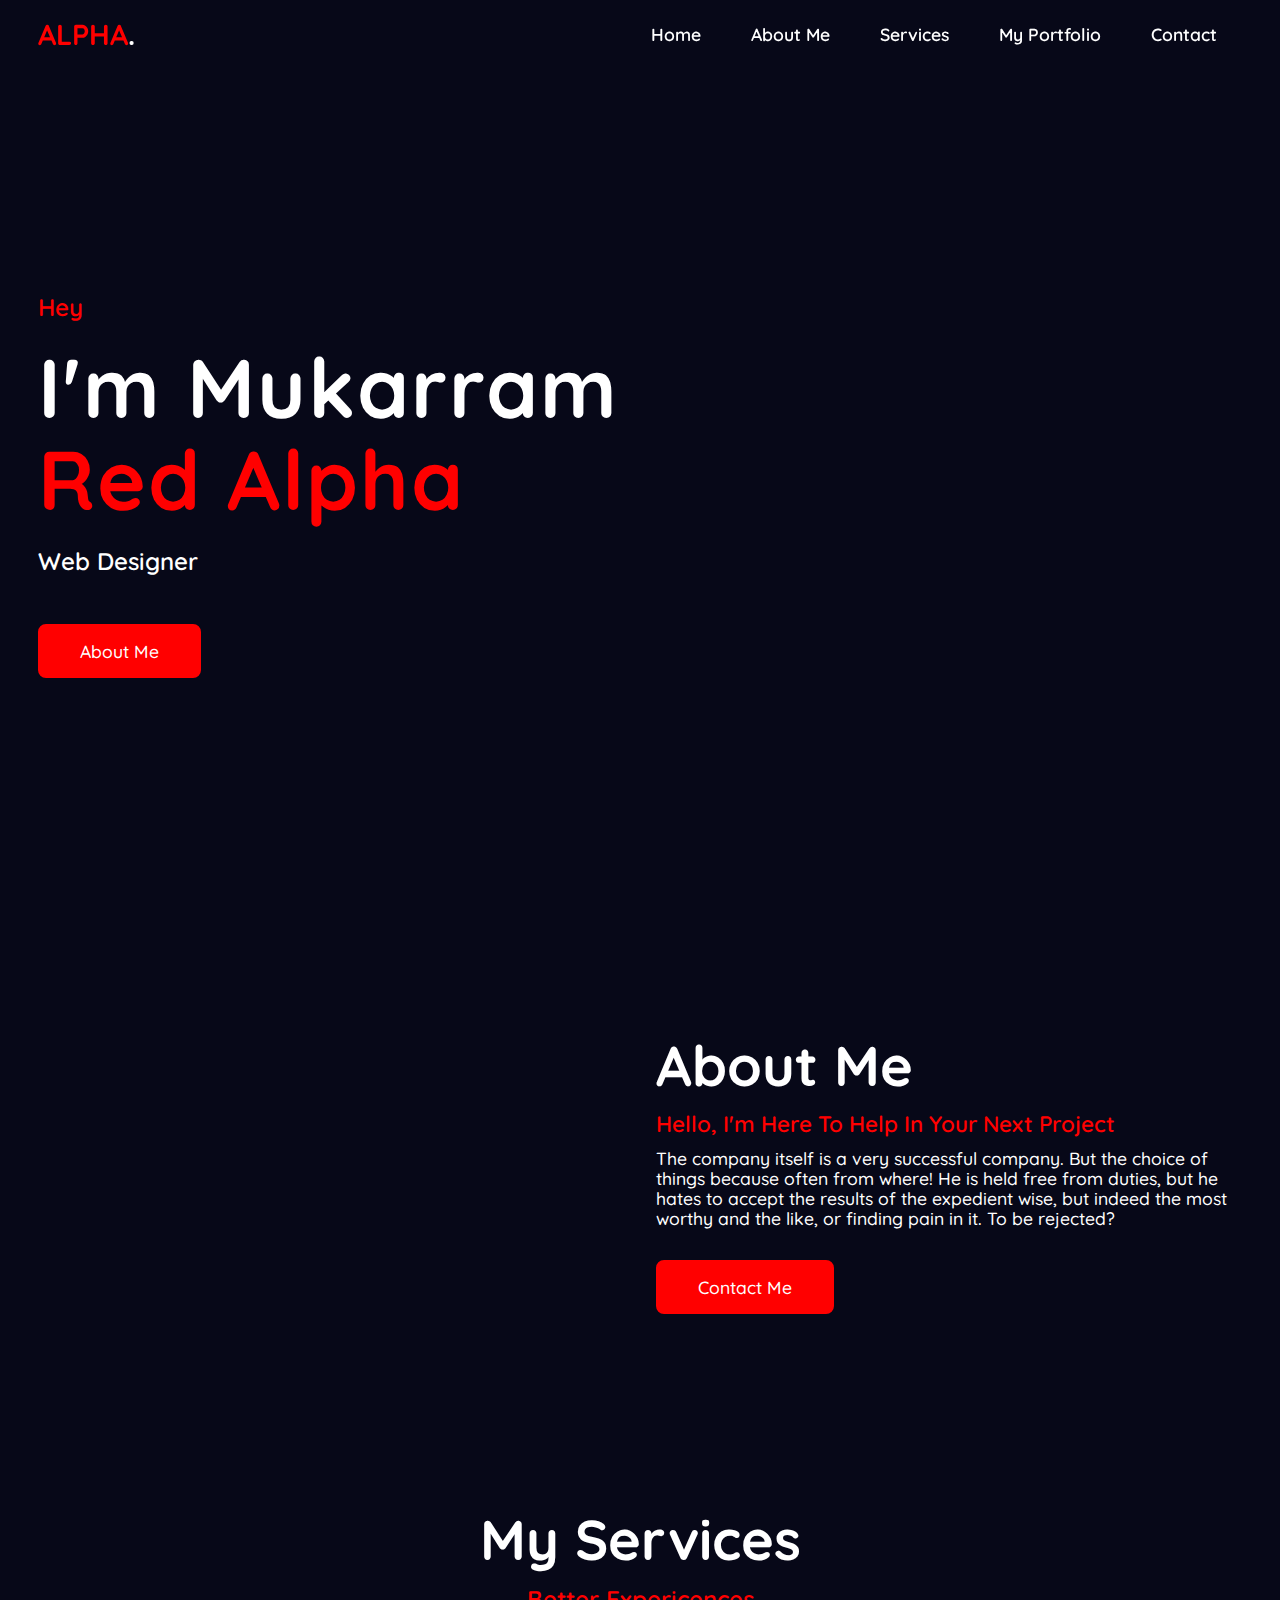
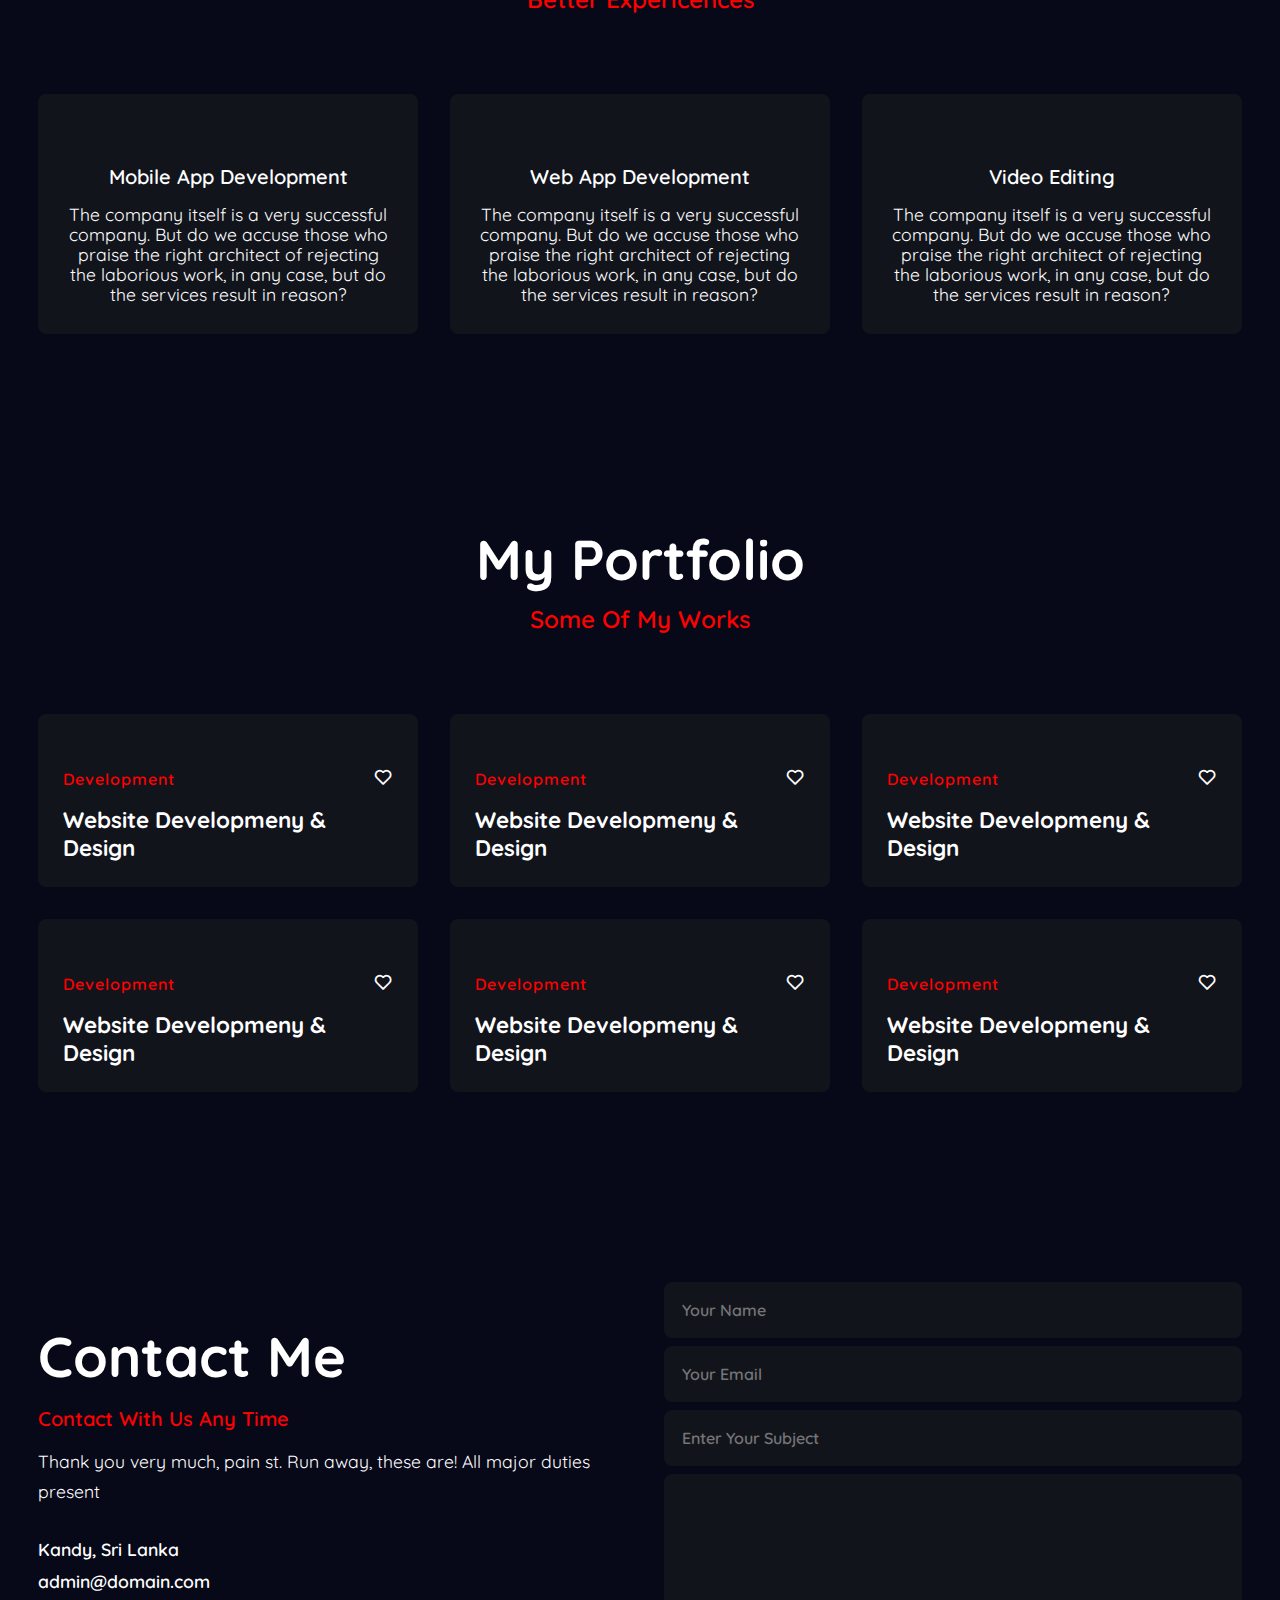
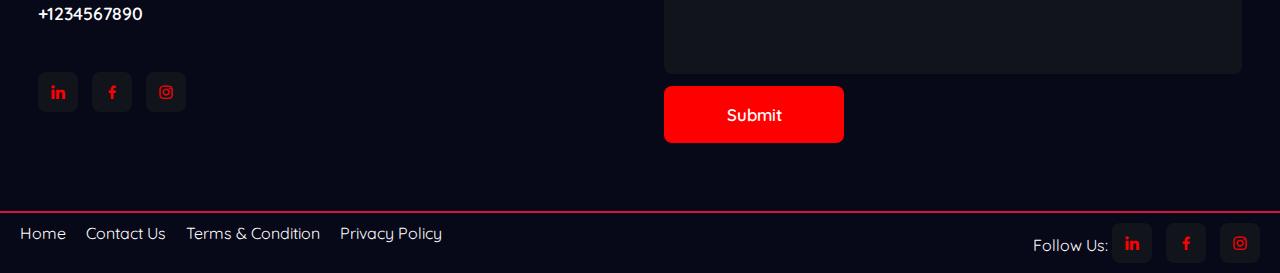
==== index.html @ 2d2770cf "Add files via upload" ====
<!DOCTYPE html>
<html>

<head>
	<meta charset="utf-8">
	<meta name="viewport" content="width=device-width, initial-scale=1">
	<title>Personal portfolio </title>
	<!---custom css link--->
	<link rel="stylesheet" type="text/css" href="style.css">
	<!--boxicons  -->
	<link rel="stylesheet" href="https://unpkg.com/boxicons@2.1.4/css/boxicons.min.css">

</head>

<body>

	<!-- Navbar Section Start-->
 
	<header>
		<a href="#" class="logo"><span>ALPHA</span>.</a>
		<div class="bx bx-menu" id="menu-icon"></div>

		<ul class="navbar">
			<li><a href="#home">Home</a></li>
			<li><a href="#about">About Me</a></li>
			<li><a href="#services">Services</a></li>
			<li><a href="#portfolio">My Portfolio</a></li>
			<li><a href="#contact">Contact</a></li>
		</ul>
	</header>

	<!-- Navbar Section End-->
	<!-- Home Section Start-->
	<section class="home" id="home">
		<div class="home-text">
			<h4>Hey</h4>
			<h1>I'm Mukarram <br> <span>Red Alpha</span></h1>
			<h3>Web Designer</h3>
			<a href="#about" class="btn">About Me</a>
		</div>
	</section>
	<!-- Home Section End-->


	<!-- About Section Start-->
	<section class="about" id="about">
		<div class="about-img">
			<img src="img/about.png" alt="">

		</div>
		<div class="about-content">
			<h2>About Me</h2>
			<h4>Hello, I'm Here To Help In Your Next Project</h4>
			<p>The company itself is a very successful company. But the choice of things because often from where! He is held free from duties, but he hates to accept the results of the expedient wise, but indeed the most worthy and the like, or finding pain in it. To be rejected?</p>
			<a href="#contact" class="btn">Contact Me</a>
		</div>

	</section>
	<!-- About Section End-->

	<!-- Services Section Start-->
	<section class="services" id="services">
		<div class="heading">
			<h2>My Services</h2>
			<h4>Better Expericences</h4>

		</div>
		<div class="services-content">
			<div class="box">
				<img src="img/serv1.png" alt="">
				<h3>Mobile App Development</h3>
				<p>The company itself is a very successful company. But do we accuse those who praise the right architect of rejecting the laborious work, in any case, but do the services result in reason?</p>
			</div>
			<div class="box">
				<img src="img/serv2.png" alt="">
				<h3>Web App Development</h3>
				<p>The company itself is a very successful company. But do we accuse those who praise the right architect of rejecting the laborious work, in any case, but do the services result in reason?</p>
			</div>
			<div class="box">
				<img src="img/serv3.png" alt="">
				<h3>Video Editing</h3>
				<p>The company itself is a very successful company. But do we accuse those who praise the right architect of rejecting the laborious work, in any case, but do the services result in reason?</p>
			</div>
		</div>

	</section>
	<!-- Services Section End -->


	<!-- Portfolio Section start -->
	<section class="portfolio" id="portfolio">
		<div class="heading">
			<h2>My Portfolio</h2>
			<h4>Some Of My Works</h4>

		</div>
		<div class="portfolio-content">
			<div class="port">
				<img src="img/port1.jpg" alt="">
				<div class="main-box">
					<div class="box-text">
						<h5>Development</h5>
					</div>
					<div class="box-icon">
						<i class="bx bx-heart"></i>
					</div>
				</div>
				<h3>Website Developmeny & Design</h3>
			</div>
			<div class="port">
				<img src="img/port2.jpg" alt="">
				<div class="main-box">
					<div class="box-text">
						<h5>Development</h5>
					</div>
					<div class="box-icon">
						<i class="bx bx-heart"></i>
					</div>
				</div>
				<h3>Website Developmeny & Design</h3>
			</div>
			<div class="port">
				<img src="img/port3.jpg" alt="">
				<div class="main-box">
					<div class="box-text">
						<h5>Development</h5>
					</div>
					<div class="box-icon">
						<i class="bx bx-heart"></i>
					</div>
				</div>
				<h3>Website Developmeny & Design</h3>
			</div>
			<div class="port">
				<img src="img/portfolio5.jpg" alt="">
				<div class="main-box">
					<div class="box-text">
						<h5>Development</h5>
					</div>
					<div class="box-icon">
						<i class="bx bx-heart"></i>
					</div>
				</div>
				<h3>Website Developmeny & Design</h3>
			</div>
			<div class="port">
				<img src="img/portfolio4.jpg" alt="">
				<div class="main-box">
					<div class="box-text">
						<h5>Development</h5>
					</div>
					<div class="box-icon">
						<i class="bx bx-heart"></i>
					</div>
				</div>
				<h3>Website Developmeny & Design</h3>
			</div>
			<div class="port">
				<img src="img/port1.jpg" alt="">
				<div class="main-box">
					<div class="box-text">
						<h5>Development</h5>
					</div>
					<div class="box-icon">
						<i class="bx bx-heart"></i>
					</div>
				</div>
				<h3>Website Developmeny & Design</h3>
			</div>
		</div>
	</section>

	<!-- Portfolio Section End -->


	<!-- Contact Section Start -->
	<section id="contact" class="contact">
		<div class="contact-text">
			<h2>Contact Me</h2>
			<h4>Contact With Us Any Time</h4>
			<p>Thank you very much, pain st. Run away, these are! All major duties present</p>
			<div class="contact-list">
				<li>Kandy, Sri Lanka</li>
				<li>admin@domain.com</li>
				<li>+1234567890</li>
			</div>
			<div class="social-icons">
				<a href="#"><i class="bx bxl-linkedin"></i></a>
				<a href="#"><i class="bx bxl-facebook"></i></a>
				<a href="#"><i class="bx bxl-instagram"></i></a>

			</div>
		</div>
		<div class="contact-form">
			<form>
				<input type="text" placeholder="Your Name">
				<input type="email" placeholder="Your Email">
				<input type="text" placeholder="Enter Your Subject">
				<textarea name="" id="" cols="30" rows="10" placeholder="Enter Your Message">

				 </textarea>
				<input type="submit" value="Submit" class="send">

			</form>
		</div>
	</section>

	<!-- Contact Section End -->
	<div class="hr"></div>
	<div class="copyright">
		<div class="links">
			<a href="#"><span>Home</span></a>
			<a href="#"><span>Contact Us</span></a>
			<a href="#"><span>Terms & Condition</span></a>
			<a href="#"><span>Privacy Policy</span></a>

		</div>
		<div class="social-icons">
			<span>Follow Us:</span>
			<a href="#"><i class="bx bxl-linkedin"></i></a>
			<a href="#"><i class="bx bxl-facebook"></i></a>
			<a href="#"><i class="bx bxl-instagram"></i></a>

		</div>
	</div>

	<!---custom js link--->
	<script src="script.js"></script>
	
</body>

</html>
---- style.css ----
/* Google Fonts */
@import url("https://fonts.googleapis.com/css2?family=Quicksand:wght@300;400;500;600;700&display=swap");

* {
	padding: 0;
	margin: 0;
	box-sizing: border-box;
	font-family: 'Quicksand', sans-serif;
	list-style: none;
	text-decoration: none;
	scroll-behavior: smooth;
}


:root {
	--bg-color: #070818;
	--text-color: #fff;
	--main-color: red;
	--second-color: white;
	--other-color: #12141c;
	--heading-font: 5.2rem;
	--second-heading: 3.5rem;
	--paragraph-font: 1.1rem;
}

body {
	background: var(--bg-color);
	color: var(--text-color);
}

header {
	position: fixed;
	right: 0;
	top: 0;
	width: 100%;
	z-index: 1000;
	display: flex;
	align-items: center;
	justify-content: space-between;
	padding: 22px 16%;
	border-bottom: 1px solid transparent;
	transition: all 0.5s ease-in-out;
}

.logo {
	color: var(--text-color);
	font-size: 1.8rem;
	font-weight: 800;
}

.logo span {
	color: var(--main-color);
}

.navbar {
	display: flex;
}

.navbar a {
	color: var(--second-color);
	font-size: var(--paragraph-font);
	font-weight: 600;
	padding: 10px 25px;
	border-radius: 0.5rem;
	transition: all 0.5s ease-in-out;

}

.navbar a:hover {
	color: var(--main-color);
}

#menu-icon {
	font-size: 3rem;
	color: var(--text-color);
	z-index: 10001;
	cursor: pointer;
	display: none;
}

section {
	padding: 160px 16% 90px;
}

.home {
	height: 100vh;
	width: 100%;
	position: relative;
	background: url(./img/bg.jpg);
	background-position: center;
	background-size: cover;
	display: flex;
	align-items: center;
	justify-content: flex-start;
}

.home-text h1 {
	margin: 20px 0;
	font-size: var(--heading-font);
	font-weight: bold;
	line-height: 1.1;
	letter-spacing: 2px;
}

.home-text h1 span {
	color: var(--main-color);
}

.home-text h4 {
	color: var(--main-color);
	font-size: 24px;
	font-weight: 600;
}

.home-text h3 {
	font-size: 1.5rem;
	font-weight: 600;
	margin-bottom: 3rem;
}

.btn {
	display: inline-block;
	padding: 14px 40px;
	background: var(--main-color);
	font-size: var(--paragraph-font);
	font-weight: 500;
	color: var(--text-color);
	border-radius: 0.5rem;
	border: 2px solid var(--main-color);
	transition: all 0.5s ease;
}

.btn:hover {
	transform: scale(1.01) translateY(-6px);
	background: transparent;
	border: 2px solid var(--main-color);
}

header.sticky { 
	padding: 20px 3%;
	background: var(--bg-color);
	border-bottom: 1px solid #0e1630;
}

.about {
	display: grid;
	grid-template-columns: repeat(2, 1fr);
	align-items: center;
	gap: 2rem;
}

.about-img img {
	height: auto;
	max-width: 460px;
	border-radius: 4px;
	width: 100%;
}

.about-content h4 {
	margin: 10px 0;
	color: var(--main-color);
	font-size: 1.4rem;
	font-weight: 600;
}

.about-content h2 {
	font-size: var(--second-heading);
}

.about-content p {
	color: var(--second-color);
	font-size: var(--paragraph-font);
	line-height: 20px;
	margin-bottom: 2rem;
	font-weight: 500;
}

.heading {
	text-align: center;
}

.heading h2 {
	font-size: var(--second-heading);
	margin-bottom: 10px;
}

.heading h4 {
	color: var(--main-color);
	font-size: 24px;
	font-weight: 600;
}

.services-content {
	display: grid;
	grid-template-columns: repeat(auto-fit, minmax(300px, auto));
	align-items: center;
	text-align: center;
	gap: 2rem;
	margin-top: 5rem;
}

.box {
	padding: 30px;
	background: #12141c;
	border-top: 5px solid transparent;
	border-radius: 0.5rem;
	transform: all 0.5s ease;
	cursor: pointer;
}

.box h3 {
	font-size: 20px;
	font-weight: 600;
	transform: all 0.5s ease;
	margin: 15px 0;
}

.box p {
	line-height: 20px;
	color: var(--second-color);
	font-size: var(--paragraph-font);
}

.box:hover {
	transform: scale(1.01) translateY(-6px);
	border-bottom: 5px solid var(--main-color);
}

.box:hover h3 {
	color: var(--main-color);
}



.portfolio-content {
	display: grid;
	grid-template-columns: repeat(auto-fit, minmax(300px, auto));
	align-items: center;
	gap: 2rem;
	margin-top: 5rem;
}

.port img {
	height: auto;
	width: 100%;
	border-radius: 0.5rem;
	margin-bottom: 1.5rem;

}

.port {
	padding: 25px;
	background: #12141c;
	border-radius: 0.5rem;
	transition: 0.5s ease all;


}

.port:hover {
	box-shadow: 0px 0px 10px 0px rgb(173, 173, 173);
	transform: scale(1.02) translateY(-6px);
	cursor: pointer;
}

.port h3 {
	font-size: 1.4rem;
	font-weight: 700;
}

.port h5 {
	color: var(--main-color);
	font-size: 1rem;
	font-weight: 600;
	letter-spacing: 1px;
}

.main-box {
	display: flex;
	align-items: center;
	justify-content: space-between;
	margin-bottom: 1rem;
}

.box-icon i {
	font-size: 20px;
}


.contact {
	display: grid;
	grid-template-columns: repeat(2, 1fr);
	align-items: center;
	gap: 3rem;
}

.contact-text h4 {
	margin: 15px 0;
	color: var(--main-color);
	font-size: 20px;
	font-weight: 600;
}

.contact-text h2 {
	font-size: var(--second-heading);
}

.contact-text p {
	color: var(--second-color);
	font-size: var(--paragraph-font);
	line-height: 30px;
	margin-bottom: 2rem;
}

.contact-list {
	margin-bottom: 3rem;
}

.contact-list li {
	margin-bottom: 10px;
	display: block;
	color: var(--second-color);
	font-weight: 600;
	font-size: var(--paragraph-font);

}


.social-icons i {
	height: 40px;
	width: 40px;
	border-radius: 0.5rem;
	background: var(--other-color);
	color: var(--main-color);
	display: inline-flex;
	justify-content: center;
	align-items: center;
	font-size: 18px;
	margin-right: 10px;
	transition: all 0.5s ease;
}

.social-icons i:hover {
	transform: scale(1.01) translateY(-6px);
	color: var(--text-color);
	background: var(--main-color);
}

.contact-form form {
	position: relative;
}

.contact-form form input,
form textarea {
	border: none;
	outline: none;
	width: 100%;
	padding: 18px;
	background: var(--other-color);
	color: var(--text-color);
	font-size: 1rem;
	font-weight: 600;
	margin-bottom: 0.5rem;
	border-radius: 0.5rem;
	transition: 0.5s;
}

.contact-form form input:focus,
form textarea:focus {
	color: var(--main-color);
}

.contact-form textarea {
	resize: none;
	height: 200px;
}

.contact-form form .send {
	display: inline-block;
	font-size: 1.05rem;
	font-weight: 600;
	background: var(--main-color);
	color: var(--text-color);
	cursor: pointer;
	width: 180px;
}



.copyright {
	justify-content: space-between;
	text-align: center;
	display: flex;
	padding: 10px 10px 10px 10px;
}

.hr {
	width: 100%;
	height: 2px;
	background: crimson;
}

.copyright .links {
	display: flex;
}

.copyright .links a {
	padding-left: 10px;
	padding-right: 10px;
	color: var(--text-color);
}

.copyright .links a span:hover {
	color: var(--main-color);
}




/* Responsive */


@media (max-width: 1325px) {
	header {
		padding: 16px 3%;
	}

	header .sticky {
		padding: 20px 3%;
	}
	section {
		padding: 130px 3% 60px;
	}
}

@media (max-width: 970px) {
	:root {
		--heading-font: 4.2rem;
		--second-heading: 2.7rem;
		--paragraph-font: 1rem;
	}

	section {
		padding: 70px 3% 60px;
	}

	.home {
		height: 85vh;
	}

	.about {
		grid-template-columns: 1fr;
	}

	.about-img {
		text-align: center;
	}

	.contact {
		grid-template-columns: 1fr;
	}
}

@media (max-width: 830px) {
	:root {
		--heading-font: 3.7rem;
		--second-heading: 2.4rem;
		--paragraph-font: 1rem;
	}
	#menu-icon {
		display: block;
	}

	.navbar {
		position: absolute;
		top: -600px;
		right: 0;
		left: 0;
		display: flex;
		flex-direction: column;
		background: var(--other-color);
		text-align: left;
		transition: all 0.5s ease;
	}

	.navbar a {
		display: block;
		padding: 1rem;
		margin: 1rem;
	}

	.navbar.active {
		top: 100%;
	}

	
}
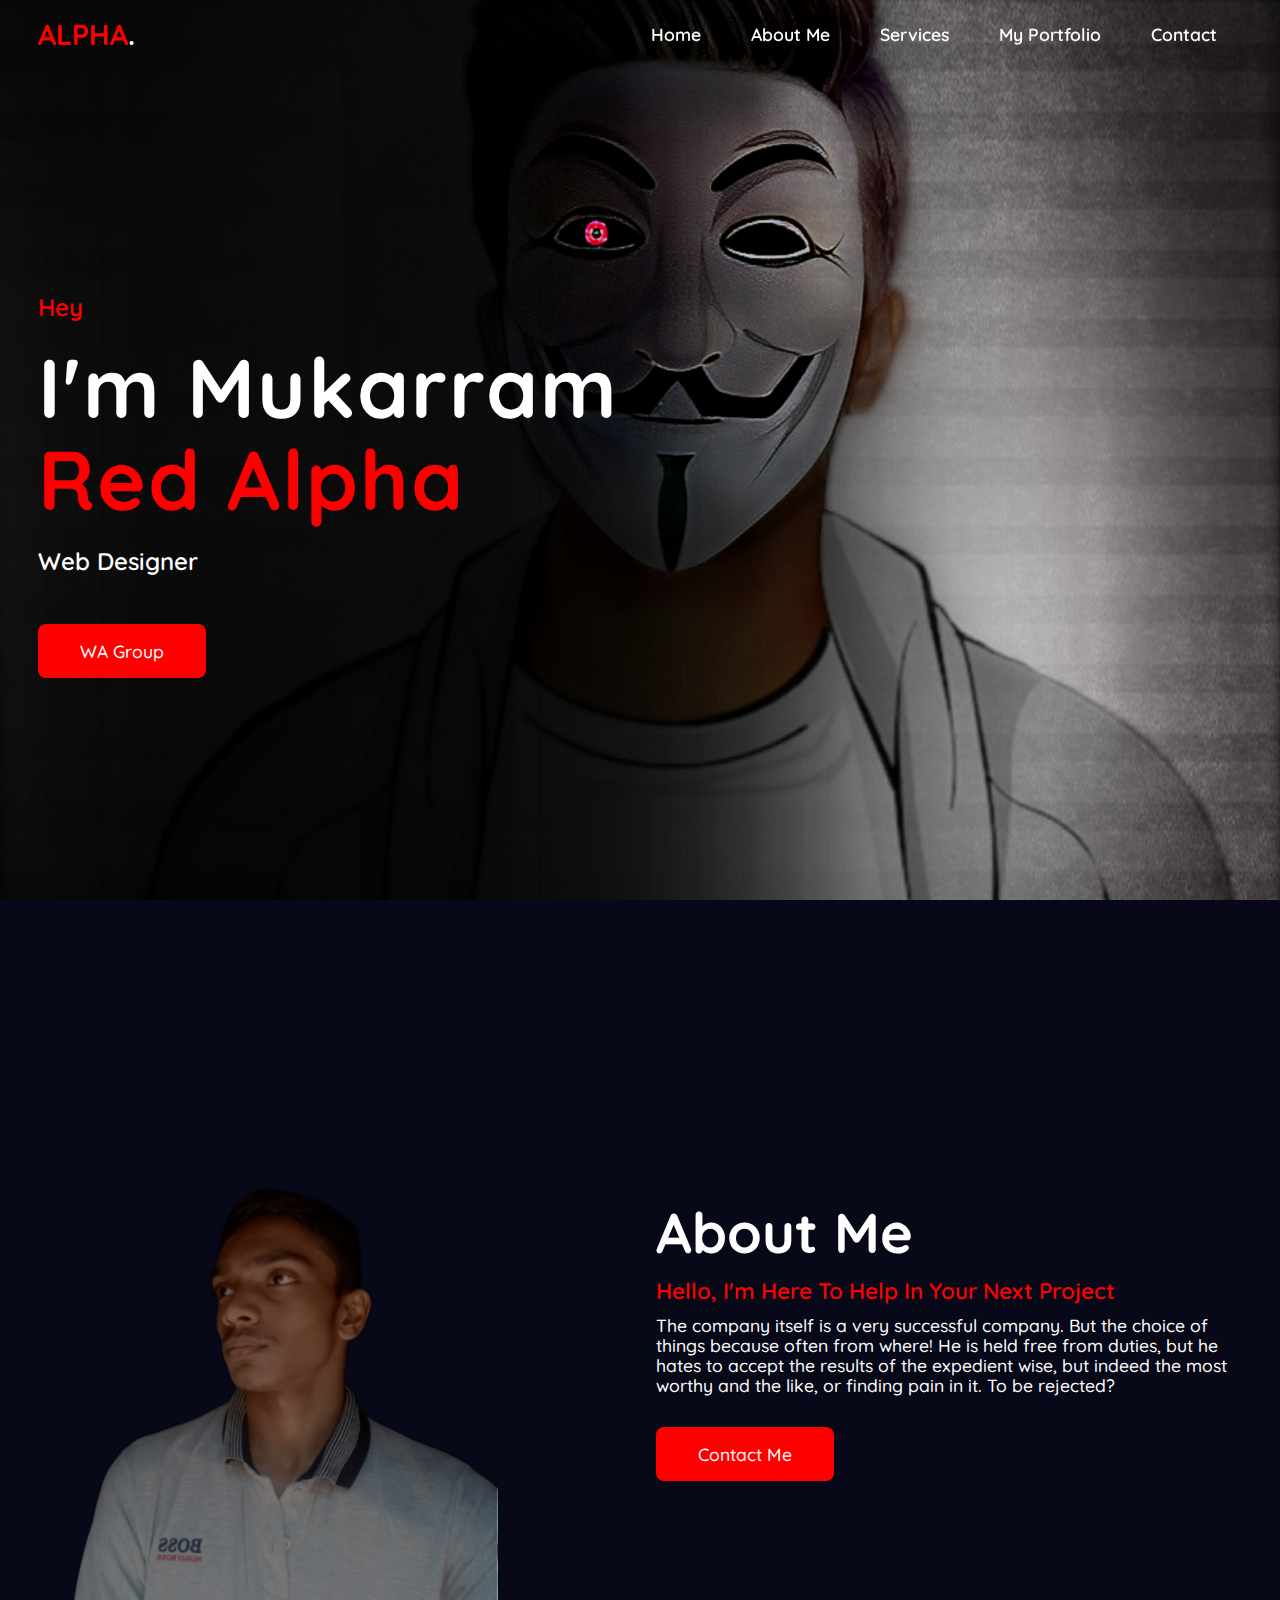
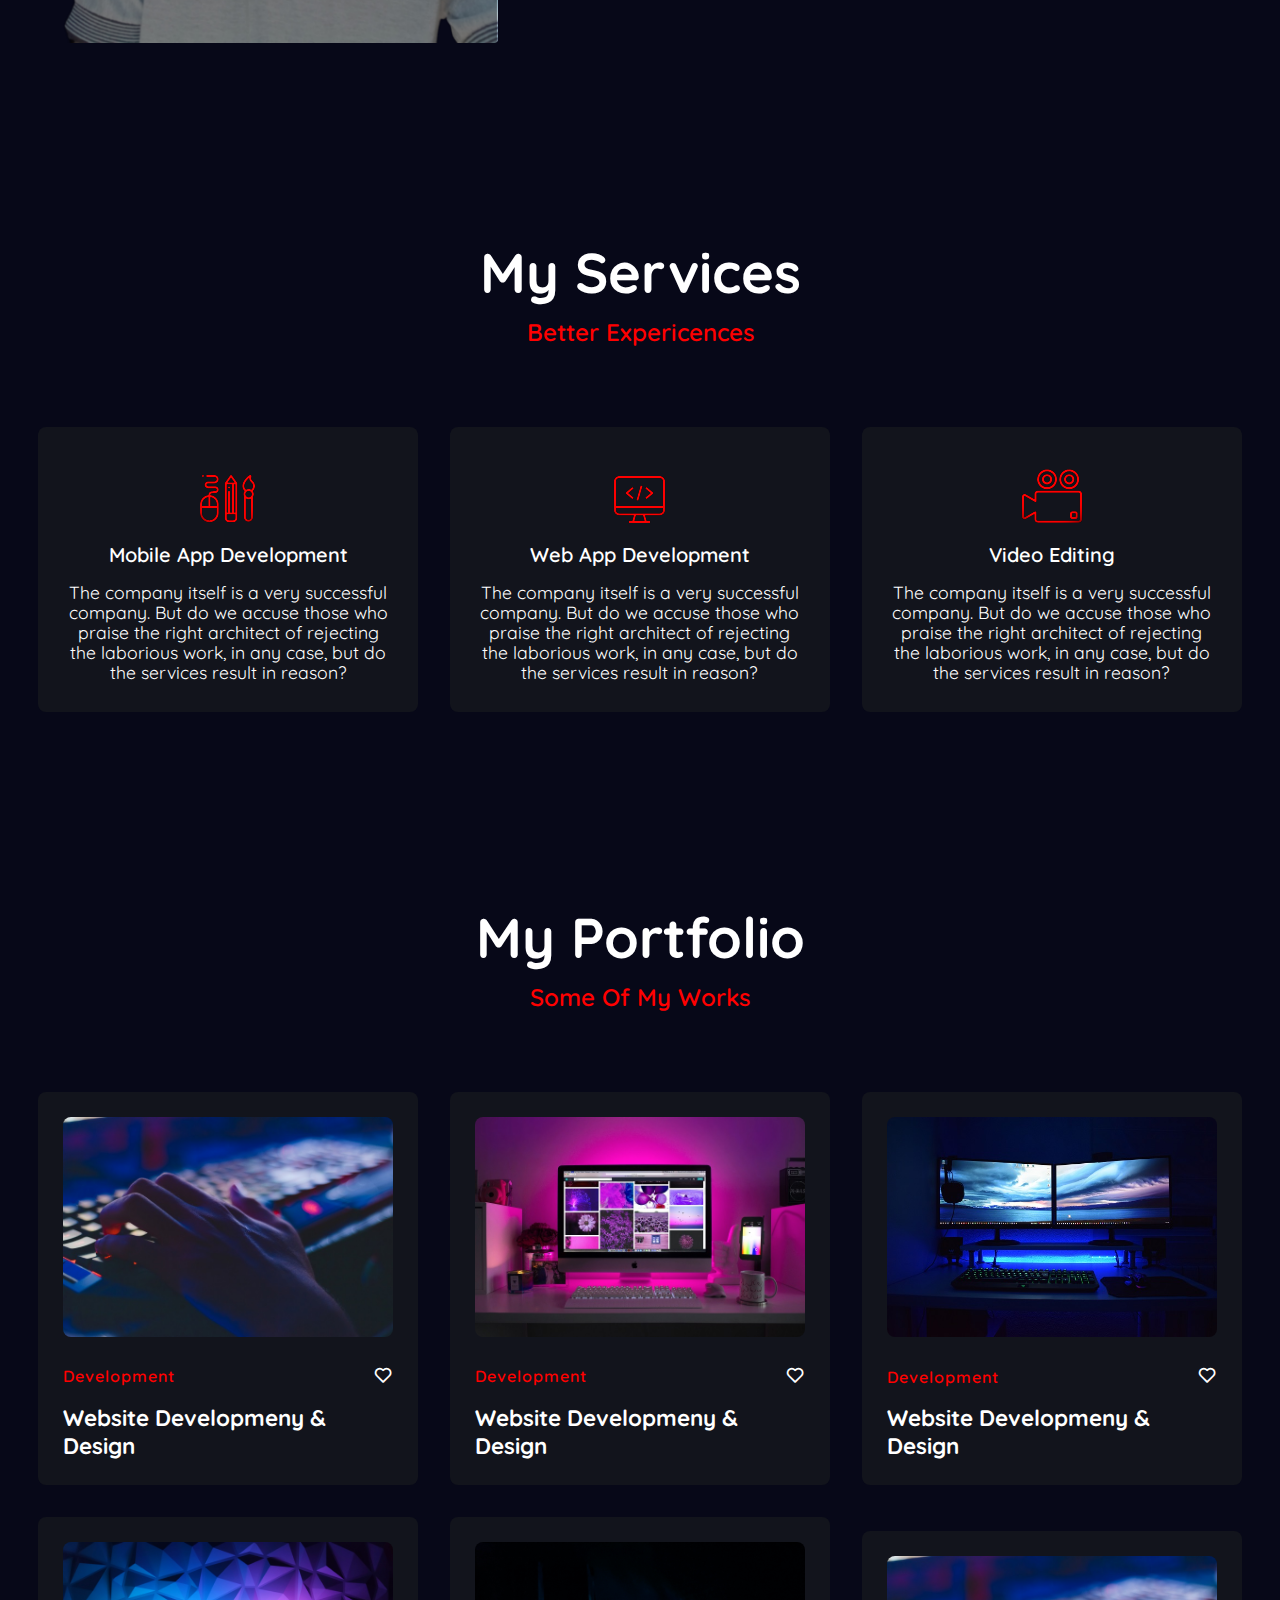
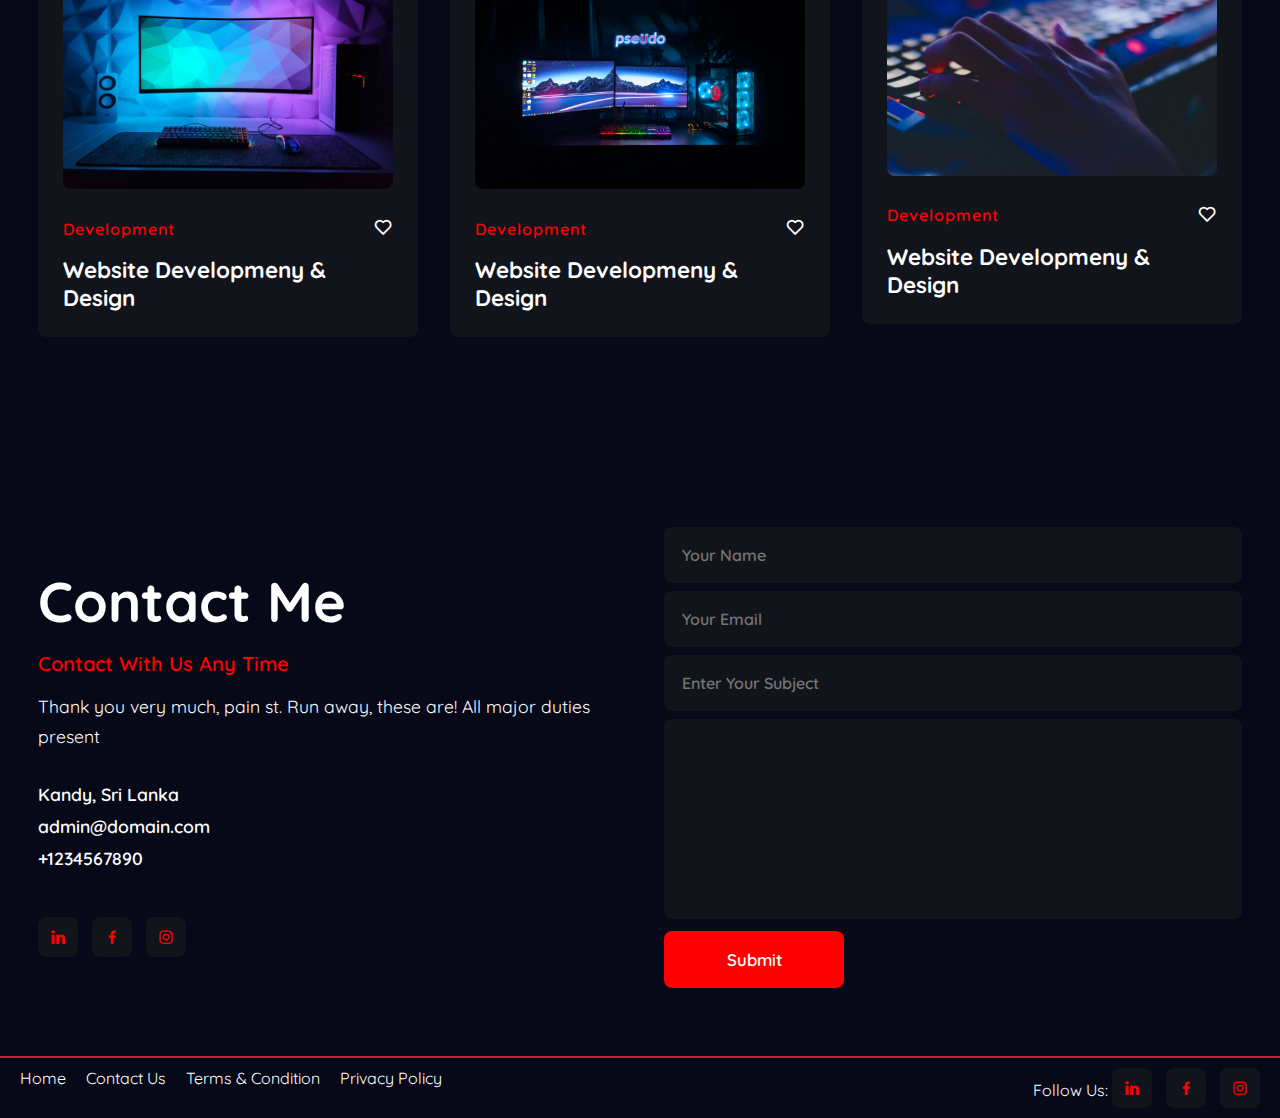
==== commit 5ec4c042: "Add files via upload" ====
--- a/index.html
+++ b/index.html
@@ -4,7 +4,7 @@
 <head>
 	<meta charset="utf-8">
 	<meta name="viewport" content="width=device-width, initial-scale=1">
-	<title>Personal portfolio </title>
+	<title>Red Alpha</title>
 	<!---custom css link--->
 	<link rel="stylesheet" type="text/css" href="style.css">
 	<!--boxicons  -->
@@ -36,7 +36,7 @@
 			<h4>Hey</h4>
 			<h1>I'm Mukarram <br> <span>Red Alpha</span></h1>
 			<h3>Web Designer</h3>
-			<a href="#about" class="btn">About Me</a>
+			<a href="https://chat.whatsapp.com/Jx7f5x3wSU7D8a9ntdFB3j" class="btn">WA Group</a>
 		</div>
 	</section>
 	<!-- Home Section End-->
@@ -52,7 +52,7 @@
 			<h2>About Me</h2>
 			<h4>Hello, I'm Here To Help In Your Next Project</h4>
 			<p>The company itself is a very successful company. But the choice of things because often from where! He is held free from duties, but he hates to accept the results of the expedient wise, but indeed the most worthy and the like, or finding pain in it. To be rejected?</p>
-			<a href="#contact" class="btn">Contact Me</a>
+			<a href="https://wa.me/94740979220" class="btn">Contact Me</a>
 		</div>
 
 	</section>
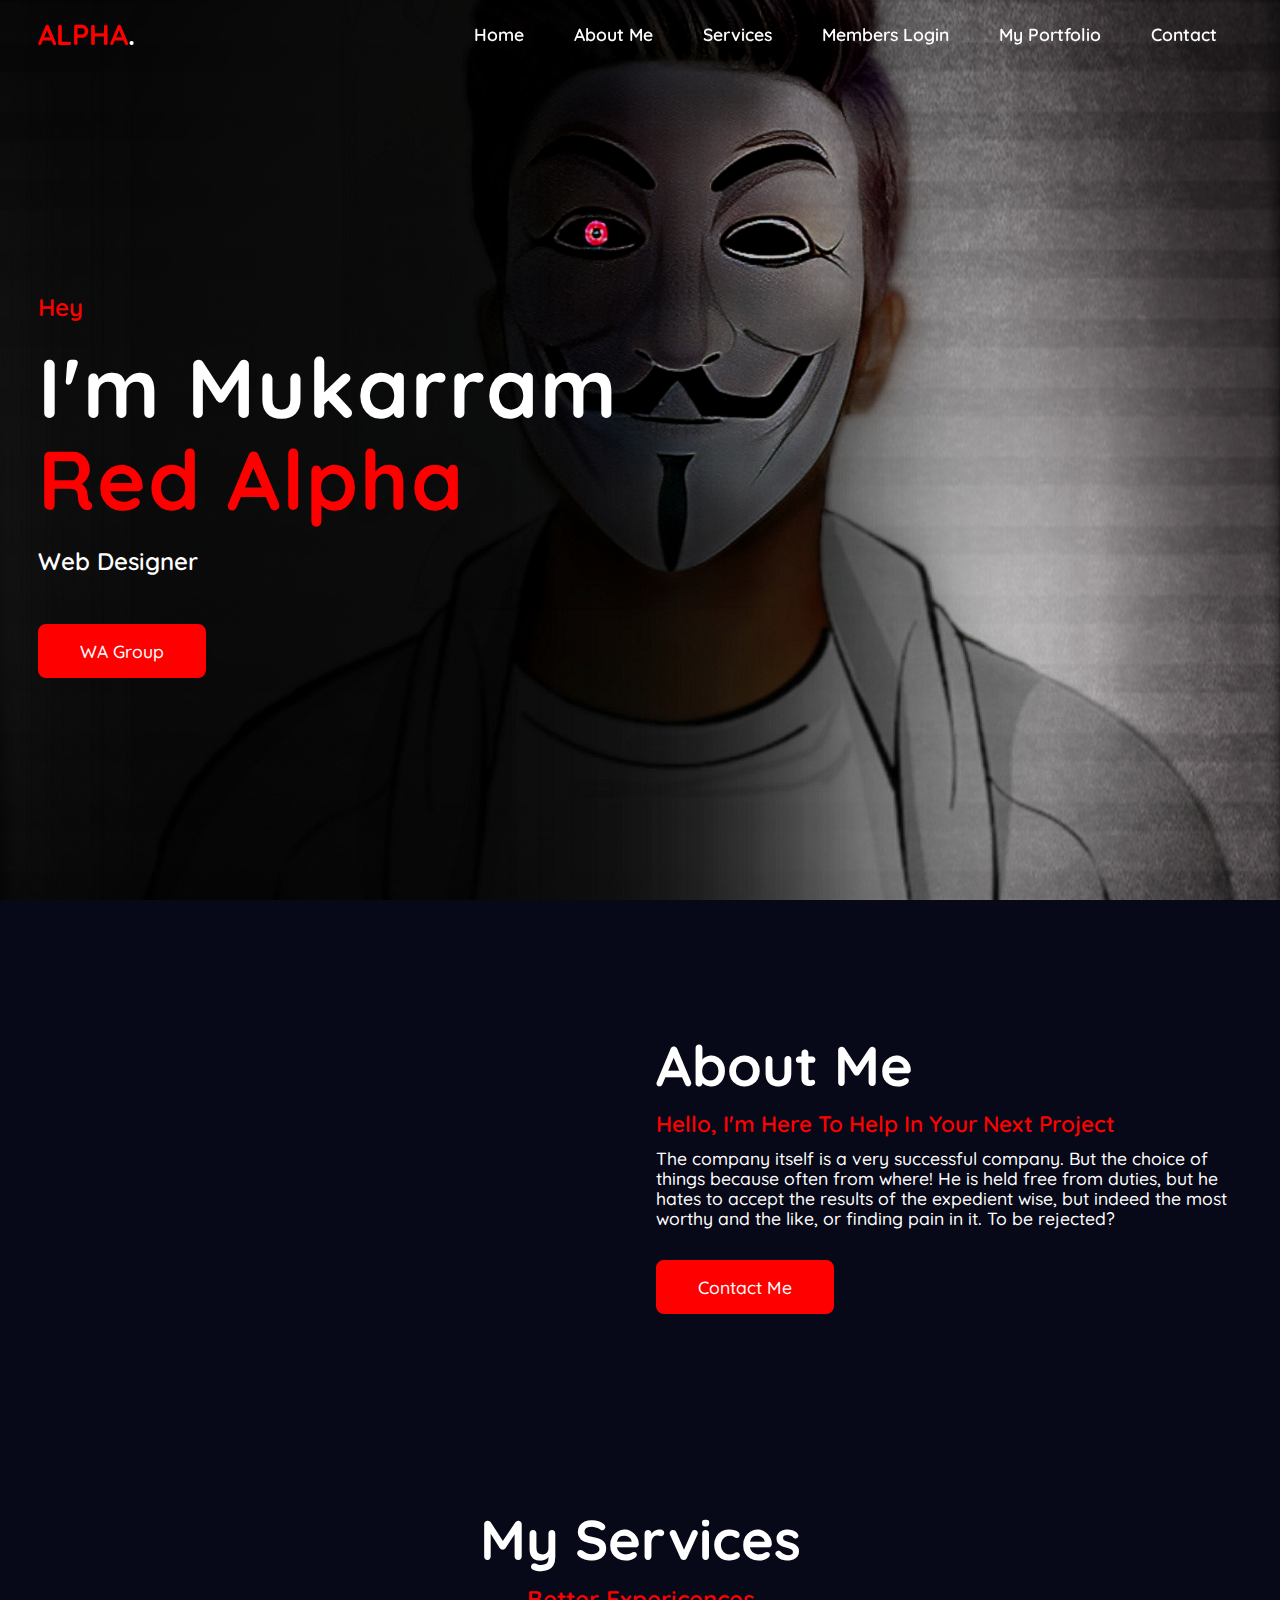
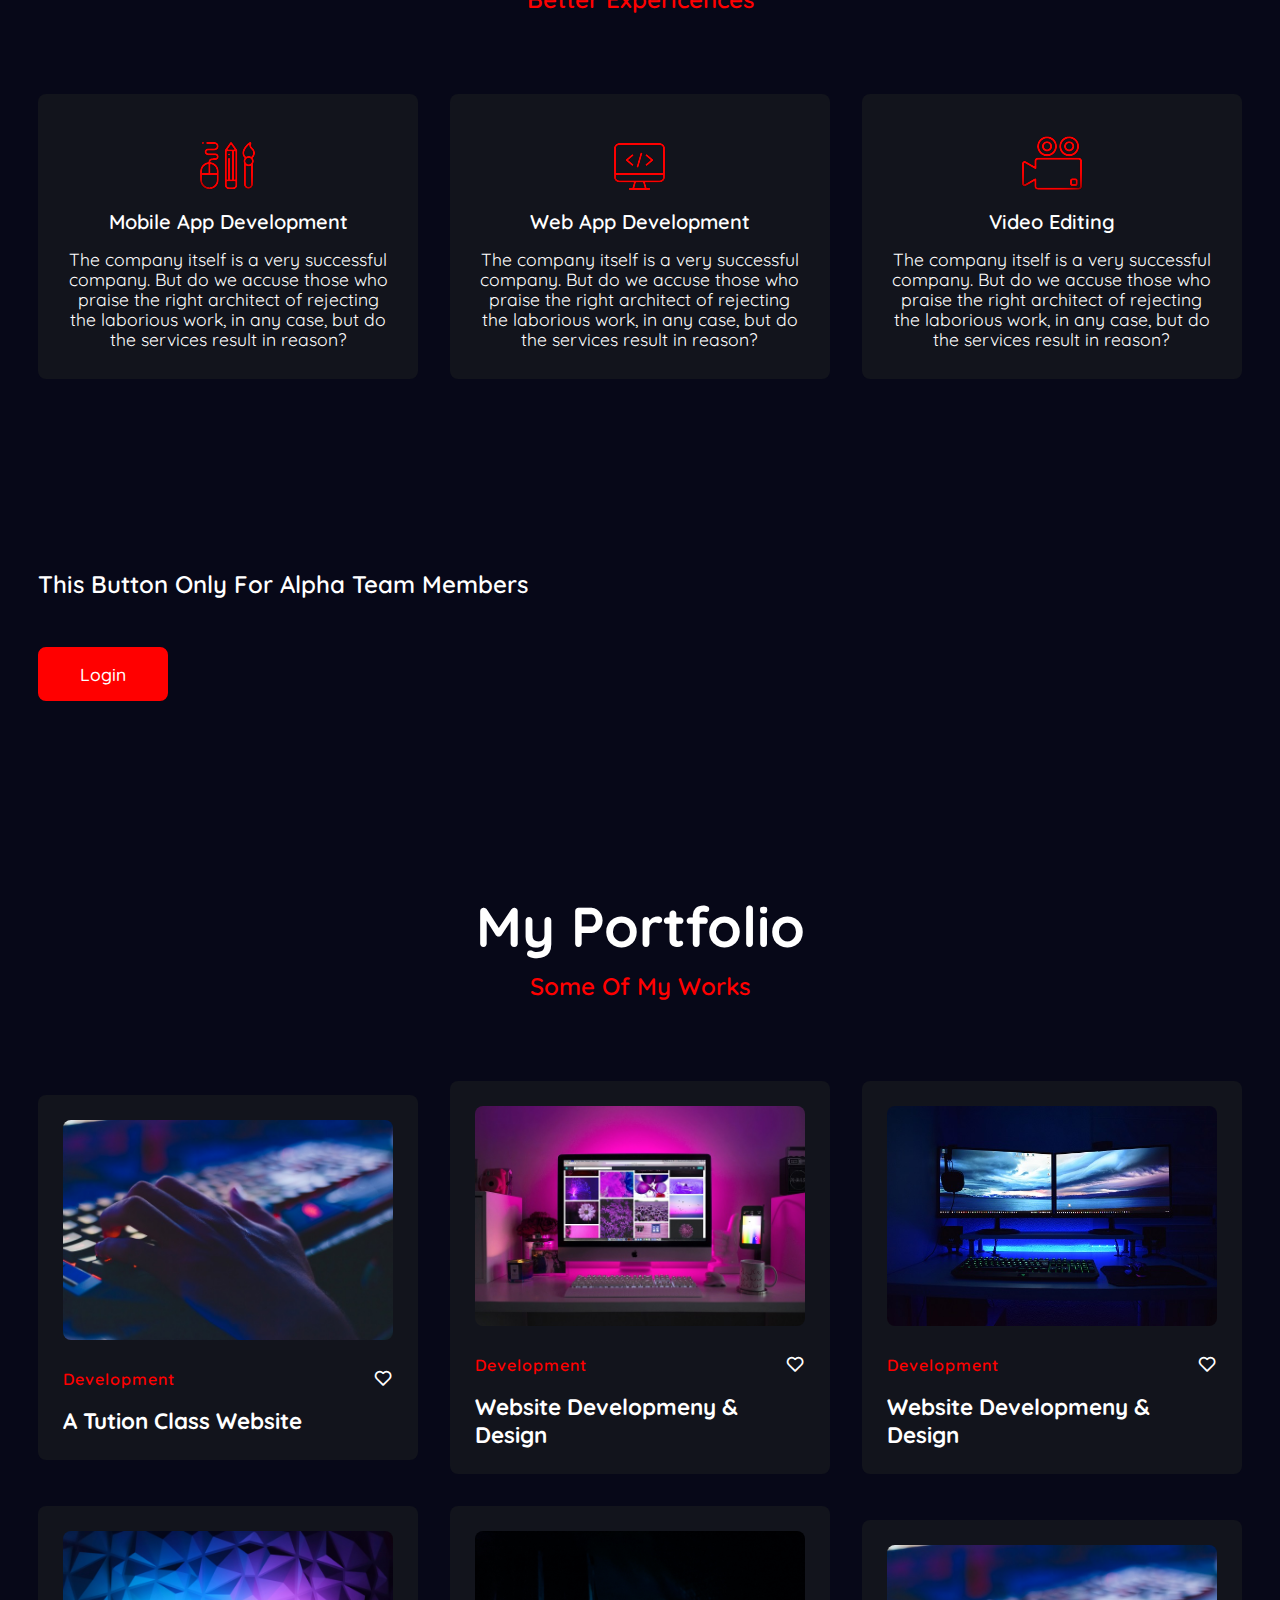
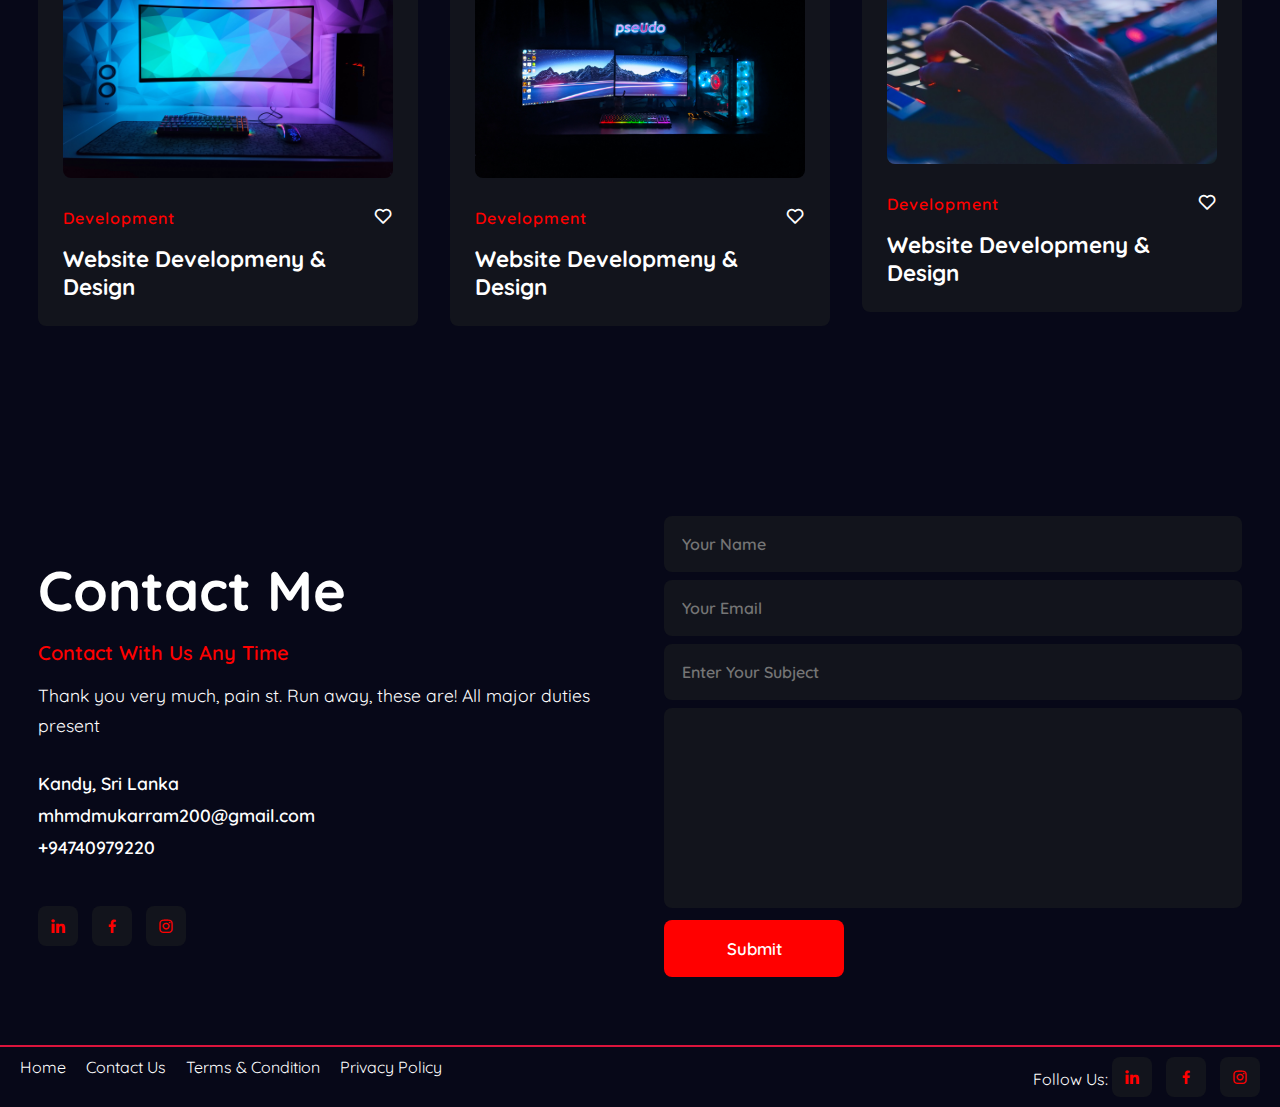
==== commit 552f89ba: "Add files via upload" ====
--- a/index.html
+++ b/index.html
@@ -24,6 +24,7 @@
 			<li><a href="#home">Home</a></li>
 			<li><a href="#about">About Me</a></li>
 			<li><a href="#services">Services</a></li>
+			<li><a href="#members">Members Login</a></li>
 			<li><a href="#portfolio">My Portfolio</a></li>
 			<li><a href="#contact">Contact</a></li>
 		</ul>
@@ -45,7 +46,7 @@
 	<!-- About Section Start-->
 	<section class="about" id="about">
 		<div class="about-img">
-			<img src="img/about.png" alt="">
+			<img src="img/mukarram.png" alt="">
 
 		</div>
 		<div class="about-content">
@@ -85,6 +86,13 @@
 
 	</section>
 	<!-- Services Section End -->
+	
+	<!-- Members Login Section Start -->
+	<section class="members" id="members">
+	  <p class="memt">This Button Only For Alpha Team Members</p>
+	  <button class="btn" onclick="mem()";>Login</button>
+	</section>
+	<!-- Members Login Section End -->
 
 
 	<!-- Portfolio Section start -->
@@ -105,7 +113,7 @@
 						<i class="bx bx-heart"></i>
 					</div>
 				</div>
-				<h3>Website Developmeny & Design</h3>
+				<h3 onclick="clz()";>A Tution Class Website</h3>
 			</div>
 			<div class="port">
 				<img src="img/port2.jpg" alt="">
@@ -181,8 +189,8 @@
 			<p>Thank you very much, pain st. Run away, these are! All major duties present</p>
 			<div class="contact-list">
 				<li>Kandy, Sri Lanka</li>
-				<li>admin@domain.com</li>
-				<li>+1234567890</li>
+				<li>mhmdmukarram200@gmail.com</li>
+				<li>+94740979220</li>
 			</div>
 			<div class="social-icons">
 				<a href="#"><i class="bx bxl-linkedin"></i></a>
--- a/style.css
+++ b/style.css
@@ -188,6 +188,12 @@
 	color: var(--main-color);
 	font-size: 24px;
 	font-weight: 600;
+}
+
+.memt {
+	font-size: 1.5rem;
+	font-weight: 600;
+	margin-bottom: 3rem;
 }
 
 .services-content {
